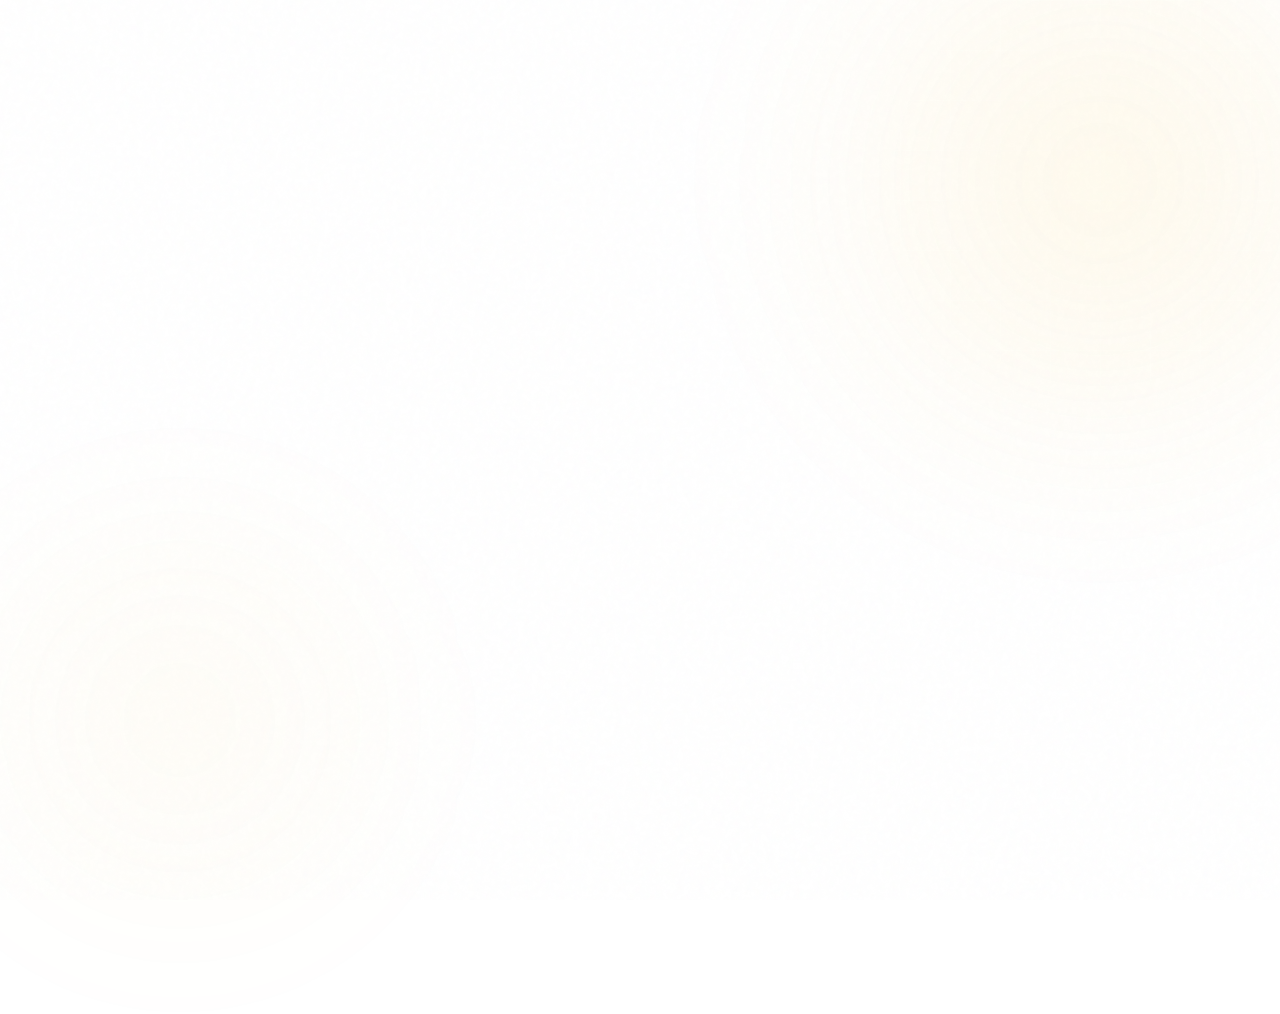
==== index.html @ aae42dc8 "Add files via upload" ====
<!-- index.html -->
<!DOCTYPE html>
<html lang="th">
<head>
    <meta charset="UTF-8">
    <meta name="viewport" content="width=device-width, initial-scale=1.0">
    <title>MSU-Intelligence</title>
    <script src="https://cdn.tailwindcss.com"></script>
    <link href="https://cdnjs.cloudflare.com/ajax/libs/font-awesome/6.0.0/css/all.min.css" rel="stylesheet">
    <link href="styles.css" rel="stylesheet">
</head>
<body class="bg-black min-h-screen font-prompt text-white overflow-x-hidden">
    <!-- Animated Background -->
    <div class="fixed inset-0 -z-10 overflow-hidden">
        <!-- Gradient Orbs -->
        <div class="orb orb-1"></div>
        <div class="orb orb-2"></div>
        <!-- Animated Grid -->
        <div class="grid-bg"></div>
        <!-- Noise Overlay -->
        <div class="noise-overlay"></div>
    </div>

    <!-- Navigation -->
    <nav class="fixed top-0 left-0 right-0 backdrop-blur-xl bg-black/30 border-b border-white/5 z-50">
        <div class="container mx-auto px-4 sm:px-6 py-4 flex justify-between items-center">
            <div class="flex items-center gap-2 animate-fade-in">
                <img src="https://identity.msu.ac.th/wp-content/uploads/2024/04/MSU-Logo-%E0%B8%A0%E0%B8%B2%E0%B8%9E%E0%B8%95%E0%B8%B1%E0%B8%A7%E0%B8%AD%E0%B8%A2%E0%B9%88%E0%B8%B2%E0%B8%87-212x300.png" alt="Logo" class="h-8 w-8">
                <span class="text-lg font-medium hidden sm:inline">MSU Intelligence</span>
            </div>
           
        </div>
    </nav>

    <!-- Hero Section -->
    <section class="min-h-screen pt-24 pb-20 flex items-center relative">
        <div class="container mx-auto px-4 sm:px-6">
            <div class="text-center max-w-3xl mx-auto mb-16 relative">
                <h1 class="text-4xl sm:text-5xl lg:text-6xl font-bold mb-6 tracking-tight ios-text-gradient animate-slide-up">
                    MSU Intelligence
                </h1>
                <p class="text-lg sm:text-xl text-gray-300 animate-slide-up" style="--delay: 0.2s">
                    ระบบอัจฉริยะเพื่อการศึกษา มหาวิทยาลัยมหาสารคาม
                </p>
            </div>

            <!-- Feature Cards -->
            <div class="grid grid-cols-1 sm:grid-cols-2 lg:grid-cols-4 gap-4 sm:gap-6">
                <!-- AI Assistant -->
                <div class="ios-card group animate-slide-up" style="--delay: 0.3s">
                    <div class="ios-icon-container">
                        <i class="fas fa-robot text-xl"></i>
                    </div>
                    <h3 class="text-lg font-medium mb-2">AI Assistant</h3>
                    <p class="text-gray-400 text-sm">ผู้ช่วยอัจฉริยะพร้อมตอบทุกคำถาม</p>
                </div>

                <!-- Study Consultation -->
                <div class="ios-card group animate-slide-up" style="--delay: 0.4s">
                    <div class="ios-icon-container">
                        <i class="fas fa-graduation-cap text-xl"></i>
                    </div>
                    <h3 class="text-lg font-medium mb-2">ปรึกษาการเรียน</h3>
                    <p class="text-gray-400 text-sm">คำแนะนำจากผู้เชี่ยวชาญ</p>
                </div>

                <!-- Meet Friends -->
                <div class="ios-card group animate-slide-up" style="--delay: 0.5s">
                    <div class="ios-icon-container">
                        <i class="fas fa-users text-xl"></i>
                    </div>
                    <h3 class="text-lg font-medium mb-2">นัดเพื่อน</h3>
                    <p class="text-gray-400 text-sm">ค้นหาเพื่อนเรียนและทำกิจกรรม</p>
                </div>

                <!-- Smart Parking -->
                <div class="ios-card group animate-slide-up" style="--delay: 0.6s">
                    <div class="ios-icon-container">
                        <i class="fas fa-car text-xl"></i>
                    </div>
                    <h3 class="text-lg font-medium mb-2">Smart Parking</h3>
                    <p class="text-gray-400 text-sm">จองที่จอดรถล่วงหน้า</p>
                </div>
            </div>

            <!-- CTA Section -->
            <div class="text-center mt-16 animate-fade-in" style="--delay: 0.8s">
                <a href="login.html" class="ios-button-secondary mx- hover-float">
                    เริ่มต้นใช้งาน
                </a>
            </div>
        </div>
    </section>


</body>
</html>
---- styles.css ----
/* styles.css */
@import url('https://fonts.googleapis.com/css2?family=Prompt:wght@300;400;500;600&display=swap');

/* Base Styles */
:root {
    --accent-color: #fbbf24;
    --card-bg: rgba(255, 255, 255, 0.03);
    --card-border: rgba(255, 255, 255, 0.1);
}

body {
    font-family: 'Prompt', sans-serif;
}

/* Animated Background */
.orb {
    position: absolute;
    border-radius: 50%;
    filter: blur(80px);
    opacity: 0.5;
    animation: orbFloat 20s ease-in-out infinite;
}

.orb-1 {
    background: radial-gradient(circle at center, rgba(251, 191, 36, 0.2), transparent 70%);
    width: 80vh;
    height: 80vh;
    top: -20vh;
    right: -20vh;
    animation-delay: -3s;
}

.orb-2 {
    background: radial-gradient(circle at center, rgba(251, 191, 36, 0.1), transparent 70%);
    width: 60vh;
    height: 60vh;
    bottom: -10vh;
    left: -10vh;
    animation-delay: -6s;
}

.grid-bg {
    position: absolute;
    inset: 0;
    background-size: 50px 50px;
    background-image: 
        linear-gradient(to right, rgba(255, 255, 255, 0.05) 1px, transparent 1px),
        linear-gradient(to bottom, rgba(255, 255, 255, 0.05) 1px, transparent 1px);
    animation: gridMove 20s linear infinite;
}

.noise-overlay {
    position: absolute;
    inset: 0;
    background-image: url('data:image/svg+xml,%3Csvg viewBox="0 0 200 200" xmlns="http://www.w3.org/2000/svg"%3E%3Cfilter id="noiseFilter"%3E%3CfeTurbulence type="fractalNoise" baseFrequency="0.65" numOctaves="3" stitchTiles="stitch"/%3E%3C/filter%3E%3Crect width="100%" height="100%" filter="url(%23noiseFilter)" opacity="0.05"/%3E%3C/svg%3E');
    opacity: 0.4;
    mix-blend-mode: overlay;
}

/* iOS Card Styles */
.ios-card {
    background: var(--card-bg);
    backdrop-filter: blur(12px);
    border: 1px solid var(--card-border);
    border-radius: 20px;
    padding: 1.5rem;
    transition: all 0.5s cubic-bezier(0.4, 0, 0.2, 1);
}

.ios-card:hover {
    transform: translateY(-5px);
    border-color: rgba(251, 191, 36, 0.2);
    box-shadow: 
        0 8px 20px rgba(251, 191, 36, 0.1),
        0 0 0 1px rgba(251, 191, 36, 0.1);
}

.ios-card-large {
    background: var(--card-bg);
    backdrop-filter: blur(12px);
    border: 1px solid var(--card-border);
    border-radius: 24px;
    padding: 2rem;
}

/* Icon Container */
.ios-icon-container {
    width: 48px;
    height: 48px;
    background: rgba(251, 191, 36, 0.1);
    border-radius: 12px;
    display: flex;
    align-items: center;
    justify-content: center;
    color: var(--accent-color);
    margin-bottom: 1rem;
    transition: all 0.3s ease;
}

.group:hover .ios-icon-container {
    background: rgba(251, 191, 36, 0.2);
    transform: scale(1.1) rotate(5deg);
}

/* Animations */
@keyframes orbFloat {
    0%, 100% { transform: translate(0, 0); }
    25% { transform: translate(5%, 5%); }
    50% { transform: translate(0, 10%); }
    75% { transform: translate(-5%, 5%); }
}

@keyframes gridMove {
    from { transform: translateY(0); }
    to { transform: translateY(50px); }
}

.animate-fade-in {
    opacity: 0;
    animation: fadeIn 1s cubic-bezier(0.4, 0, 0.2, 1) forwards;
    animation-delay: var(--delay, 0s);
}

.animate-slide-up {
    opacity: 0;
    transform: translateY(20px);
    animation: slideUp 1s cubic-bezier(0.4, 0, 0.2, 1) forwards;
    animation-delay: var(--delay, 0s);
}

.hover-float {
    transition: transform 0.3s ease;
}

.hover-float:hover {
    transform: translateY(-4px);
}

@keyframes fadeIn {
    to { opacity: 1; }
}

@keyframes slideUp {
    to {
        opacity: 1;
        transform: translateY(0);
    }
}

/* Buttons */
.ios-button-primary {
    background: var(--accent-color);
    color: black;
    padding: 0.75rem 2rem;
    border-radius: 9999px;
    font-weight: 500;
    transition: all 0.3s ease;
}

.ios-button-primary:hover {
    background: #f59e0b;
    transform: translateY(-2px);
    box-shadow: 0 4px 12px rgba(251, 191, 36, 0.3);
}

.ios-button-secondary {
    background: rgba(251, 191, 36, 0.1);
    color: var(--accent-color);
    padding: 0.75rem 2rem;
    border-radius: 9999px;
    font-weight: 500;
    transition: all 0.3s ease;
}

.ios-button-secondary:hover {
    background: rgba(251, 191, 36, 0.2);
    transform: translateY(-2px);
}

.ios-store-button {
    background: rgba(255, 255, 255, 0.05);
    color: white;
    padding: 0.75rem 1.5rem;
    border-radius: 12px;
    display: flex;
    align-items: center;
    transition: all 0.3s ease;
}

.ios-store-button:hover {
    background: rgba(255, 255, 255, 0.1);
    transform: translateY(-2px);
}

/* Text Gradient */
.ios-text-gradient {
    background: linear-gradient(to right, #ffffff, var(--accent-color));
    -webkit-background-clip: text;
    background-clip: text;
    color: transparent;
}

/* styles.css (ต่อ) */
/* Image Effects */
.ios-image-glow {
    filter: drop-shadow(0 0 20px rgba(251, 191, 36, 0.2));
    transition: filter 0.3s ease;
}

.ios-image-glow:hover {
    filter: drop-shadow(0 0 30px rgba(251, 191, 36, 0.3));
}

/* Floating Animation */
.animate-float {
    animation: float 6s ease-in-out infinite;
}

@keyframes float {
    0%, 100% { transform: translateY(0); }
    50% { transform: translateY(-10px); }
}

/* Responsive Adjustments */
@media screen and (max-width: 768px) {
    .ios-card, .ios-card-large {
        padding: 1.25rem;
    }
    
    .ios-button-primary,
    .ios-button-secondary,
    .ios-store-button {
        width: 100%;
        max-width: 50px;
        margin: 0.5rem auto;
        text-align: center;
        justify-content: center;
    }

    .orb {
        opacity: 0.3;
    }

    .orb-1, .orb-2 {
        width: 50vh;
        height: 50vh;
    }
}

/* Loading State */
.loading {
    position: relative;
    overflow: hidden;
}

.loading::after {
    content: '';
    position: absolute;
    top: 0;
    left: 0;
    width: 100%;
    height: 100%;
    background: linear-gradient(
        90deg,
        transparent,
        rgba(255, 255, 255, 0.1),
        transparent
    );
    animation: shimmer 1.5s infinite;
}

@keyframes shimmer {
    0% { transform: translateX(-100%); }
    100% { transform: translateX(100%); }
}

/* Hover Effects */
.hover-glow {
    transition: all 0.3s ease;
}

.hover-glow:hover {
    box-shadow: 0 0 20px rgba(251, 191, 36, 0.2);
}

/* Card Content Animations */
.ios-card:hover .ios-icon-container i {
    animation: iconPulse 0.5s ease;
}

@keyframes iconPulse {
    0% { transform: scale(1); }
    50% { transform: scale(1.2); }
    100% { transform: scale(1); }
}

/* Smooth Scroll Behavior */
html {
    scroll-behavior: smooth;
}

/* Focus States */
button:focus,
a:focus {
    outline: none;
    box-shadow: 0 0 0 2px rgba(251, 191, 36, 0.5);
}

/* Active States */
.ios-button-primary:active,
.ios-button-secondary:active,
.ios-store-button:active {
    transform: scale(0.98);
}

/* Input Fields (if needed) */
.ios-input {
    background: rgba(255, 255, 255, 0.05);
    border: 1px solid rgba(255, 255, 255, 0.1);
    border-radius: 12px;
    padding: 0.75rem 1rem;
    color: white;
    transition: all 0.3s ease;
}

.ios-input:focus {
    border-color: var(--accent-color);
    background: rgba(255, 255, 255, 0.1);
}

/* Dark Mode Optimization */
@media (prefers-color-scheme: dark) {
    :root {
        --card-bg: rgba(255, 255, 255, 0.03);
        --card-border: rgba(255, 255, 255, 0.1);
    }
}

/* Print Styles */
@media print {
    .ios-card,
    .ios-card-large {
        box-shadow: none !important;
        border: 1px solid #ddd;
    }

    .animated-bg,
    .orb,
    .grid-bg,
    .noise-overlay {
        display: none !important;
    }
}

  /* Hide scrollbars completely */
  * {
    scrollbar-width: none; /* Firefox */
    -ms-overflow-style: none; /* Internet Explorer 10+ */
}

*::-webkit-scrollbar {
    display: none; /* WebKit browsers */
}
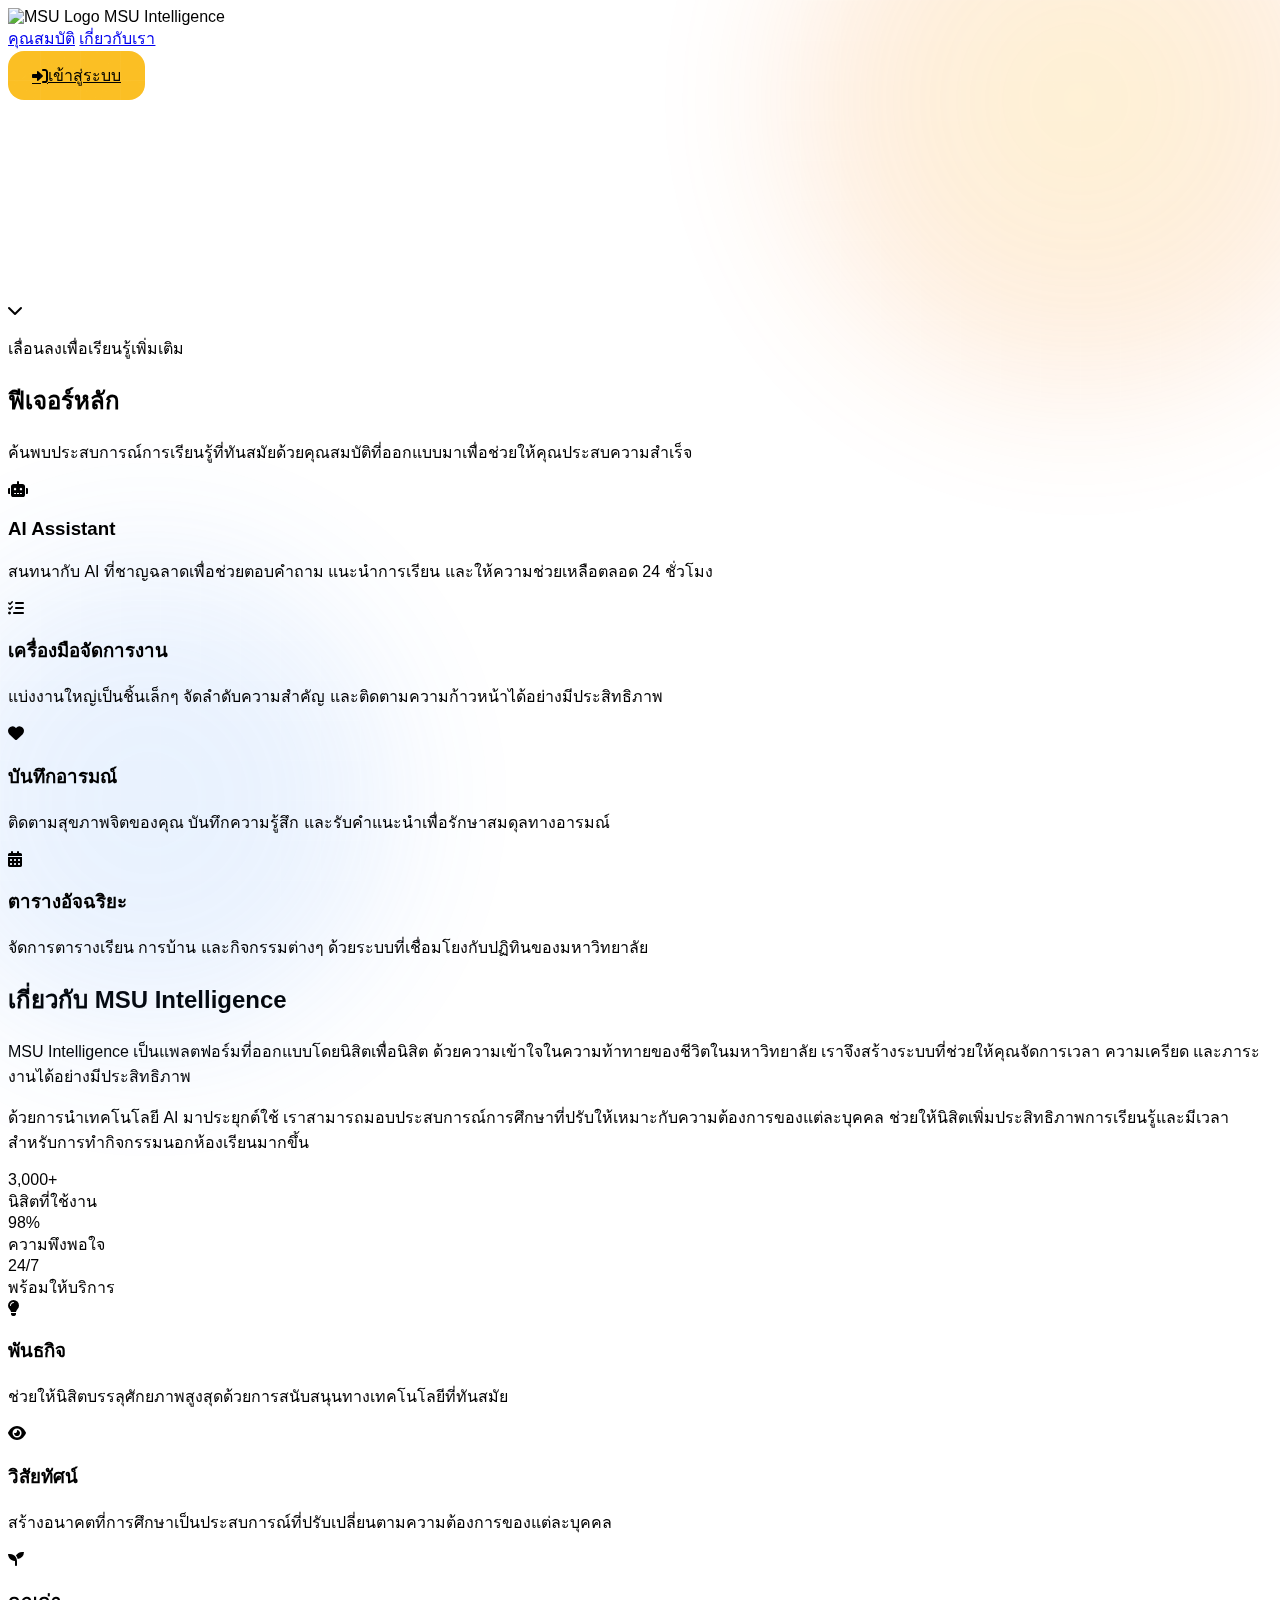
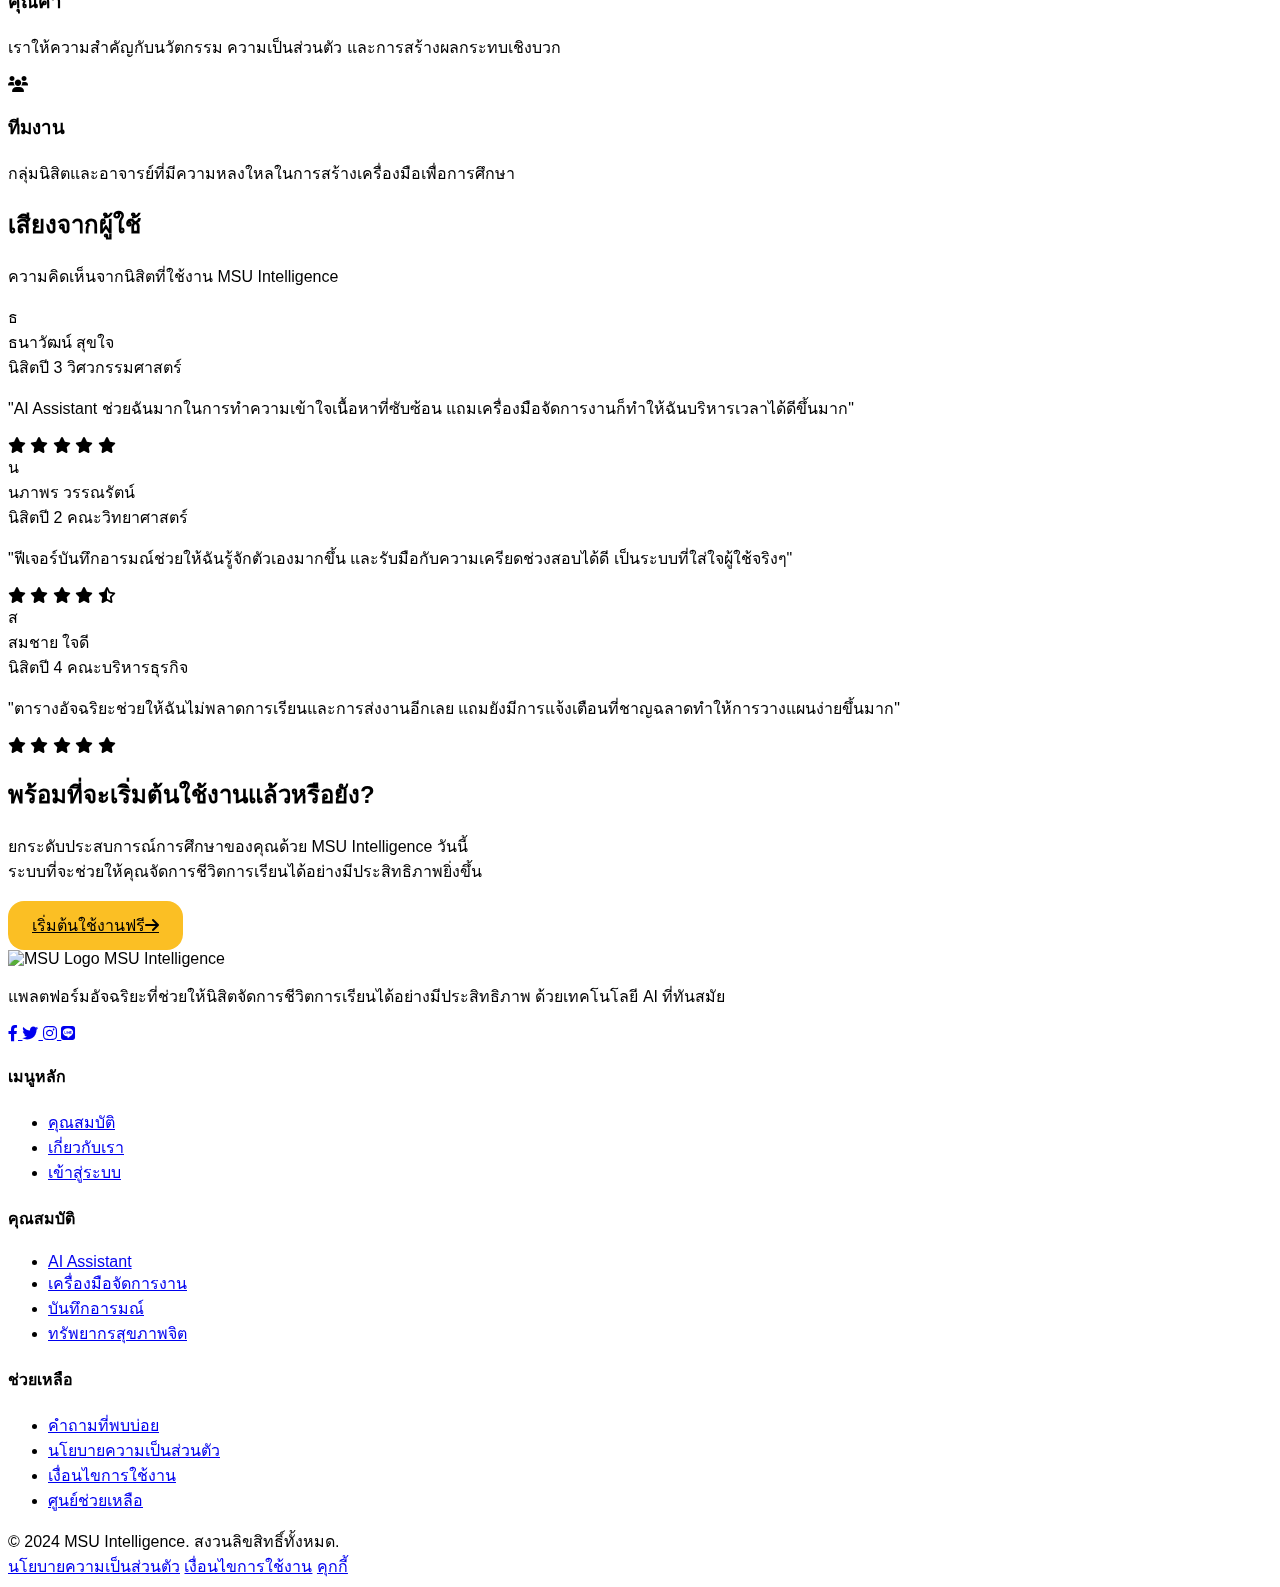
==== commit af2fac36: "Add files via upload" ====
--- a/index.html
+++ b/index.html
@@ -1,97 +1,672 @@
-<!-- index.html -->
 <!DOCTYPE html>
 <html lang="th">
+
 <head>
     <meta charset="UTF-8">
     <meta name="viewport" content="width=device-width, initial-scale=1.0">
-    <title>MSU-Intelligence</title>
+    <title>ยินดีต้อนรับสู่ MSU-Intelligence</title>
     <script src="https://cdn.tailwindcss.com"></script>
     <link href="https://cdnjs.cloudflare.com/ajax/libs/font-awesome/6.0.0/css/all.min.css" rel="stylesheet">
-    <link href="styles.css" rel="stylesheet">
+    <style>
+        /* Background effects */
+        .orb {
+            position: absolute;
+            border-radius: 50%;
+            filter: blur(70px);
+            opacity: 0.3;
+            animation: orbFloat 15s ease-in-out infinite;
+        }
+
+        .orb-1 {
+            width: 600px;
+            height: 600px;
+            background: radial-gradient(circle, rgba(251, 191, 36, 0.7) 0%, rgba(251, 113, 36, 0.4) 70%);
+            top: -200px;
+            right: -100px;
+        }
+
+        .orb-2 {
+            width: 500px;
+            height: 500px;
+            background: radial-gradient(circle, rgba(96, 165, 250, 0.5) 0%, rgba(59, 130, 246, 0.3) 70%);
+            bottom: -150px;
+            left: -100px;
+        }
+
+        .grid-bg {
+            position: absolute;
+            top: 0;
+            left: 0;
+            width: 100%;
+            height: 100%;
+            background-size: 40px 40px;
+            background-image:
+                linear-gradient(to right, rgba(255, 255, 255, 0.03) 1px, transparent 1px),
+                linear-gradient(to bottom, rgba(255, 255, 255, 0.03) 1px, transparent 1px);
+        }
+
+        .noise-overlay {
+            position: absolute;
+            top: 0;
+            left: 0;
+            width: 100%;
+            height: 100%;
+            background-image: url('[data-uri]');
+            background-size: cover;
+            opacity: 0.05;
+            mix-blend-mode: overlay;
+        }
+
+        @keyframes orbFloat {
+
+            0%,
+            100% {
+                transform: translateY(0) rotate(0deg);
+            }
+
+            50% {
+                transform: translateY(-20px) rotate(5deg);
+            }
+        }
+
+        /* Font for Thai language */
+        @import url('https://fonts.googleapis.com/css2?family=Sarabun:wght@300;400;500;600;700&display=swap');
+
+        body {
+            font-family: 'Sarabun', sans-serif;
+        }
+
+        /* Hero text animation */
+        .hero-text span {
+            opacity: 0;
+            transform: translateY(20px);
+            display: inline-block;
+            animation: fadeUp 0.8s forwards;
+        }
+
+        @keyframes fadeUp {
+            to {
+                opacity: 1;
+                transform: translateY(0);
+            }
+        }
+
+        .feature-card {
+            transform: translateY(20px);
+            opacity: 0;
+            animation: cardFadeIn 0.5s forwards;
+        }
+
+        @keyframes cardFadeIn {
+            to {
+                opacity: 1;
+                transform: translateY(0);
+            }
+        }
+
+        /* Feature cards */
+        .feature-card:nth-child(1) {
+            animation-delay: 0.2s;
+        }
+
+        .feature-card:nth-child(2) {
+            animation-delay: 0.4s;
+        }
+
+        .feature-card:nth-child(3) {
+            animation-delay: 0.6s;
+        }
+
+        .feature-card:nth-child(4) {
+            animation-delay: 0.8s;
+        }
+
+        /* Button styles */
+        .btn-primary {
+            display: inline-flex;
+            align-items: center;
+            justify-content: center;
+            background-color: #fbbf24;
+            color: #000000;
+            border-radius: 1rem;
+            padding: 0.75rem 1.5rem;
+            font-weight: 500;
+            transition: all 0.2s ease;
+            width: auto;
+            min-width: max-content;
+            box-sizing: border-box;
+        }
+
+        .btn-primary:hover {
+            background-color: #f59e0b;
+        }
+
+        .btn-secondary {
+            display: inline-flex;
+            align-items: center;
+            justify-content: center;
+            background-color: rgba(255, 255, 255, 0.1);
+            color: #ffffff;
+            border-radius: 1rem;
+            padding: 0.75rem 1.5rem;
+            font-weight: 500;
+            transition: all 0.2s ease;
+            width: auto;
+            min-width: max-content;
+            box-sizing: border-box;
+        }
+
+        .btn-secondary:hover {
+            background-color: rgba(255, 255, 255, 0.15);
+        }
+
+        /* On smaller screens, adjust padding */
+        @media (max-width: 640px) {
+
+            .btn-primary,
+            .btn-secondary {
+                padding: 0.625rem 1.25rem;
+                font-size: 0.875rem;
+            }
+        }
+
+        /* Scroll animation */
+        .scroll-down {
+            animation: bounce 2s infinite;
+        }
+
+        @keyframes bounce {
+
+            0%,
+            20%,
+            50%,
+            80%,
+            100% {
+                transform: translateY(0);
+            }
+
+            40% {
+                transform: translateY(-20px);
+            }
+
+            60% {
+                transform: translateY(-10px);
+            }
+        }
+
+        /* Feature card */
+        .feature-icon {
+            transition: transform 0.3s ease;
+        }
+
+        .feature-box:hover .feature-icon {
+            transform: scale(1.1);
+        }
+
+        * {
+            scrollbar-width: none;
+            /* Firefox */
+            -ms-overflow-style: none;
+            /* Internet Explorer 10+ */
+        }
+
+        *::-webkit-scrollbar {
+            display: none;
+            /* WebKit browsers */
+        }
+    </style>
 </head>
-<body class="bg-black min-h-screen font-prompt text-white overflow-x-hidden">
-    <!-- Animated Background -->
+
+<body class="bg-stone-900 min-h-screen text-white">
+    <!-- Background Effects -->
     <div class="fixed inset-0 -z-10 overflow-hidden">
-        <!-- Gradient Orbs -->
         <div class="orb orb-1"></div>
         <div class="orb orb-2"></div>
-        <!-- Animated Grid -->
         <div class="grid-bg"></div>
-        <!-- Noise Overlay -->
         <div class="noise-overlay"></div>
     </div>
 
-    <!-- Navigation -->
-    <nav class="fixed top-0 left-0 right-0 backdrop-blur-xl bg-black/30 border-b border-white/5 z-50">
-        <div class="container mx-auto px-4 sm:px-6 py-4 flex justify-between items-center">
-            <div class="flex items-center gap-2 animate-fade-in">
-                <img src="https://identity.msu.ac.th/wp-content/uploads/2024/04/MSU-Logo-%E0%B8%A0%E0%B8%B2%E0%B8%9E%E0%B8%95%E0%B8%B1%E0%B8%A7%E0%B8%AD%E0%B8%A2%E0%B9%88%E0%B8%B2%E0%B8%87-212x300.png" alt="Logo" class="h-8 w-8">
-                <span class="text-lg font-medium hidden sm:inline">MSU Intelligence</span>
-            </div>
-           
+    <!-- Header/Navbar -->
+    <header class="sticky top-0 backdrop-blur-xl bg-stone-900/30 border-b border-white/5 z-40">
+        <div class="container mx-auto px-4 py-4 flex justify-between items-center">
+            <div class="flex items-center gap-3">
+                <img src="https://identity.msu.ac.th/wp-content/uploads/2024/04/MSU-Logo-%E0%B8%A0%E0%B8%B2%E0%B8%9E%E0%B8%95%E0%B8%B1%E0%B8%A7%E0%B8%AD%E0%B8%A2%E0%B9%88%E0%B8%B2%E0%B8%87-212x300.png"
+                    alt="MSU Logo" class="h-8 w-auto">
+                <span class="text-lg font-medium">MSU Intelligence</span>
+            </div>
+            <div class="hidden md:flex items-center gap-6">
+                <a href="#features" class="text-gray-300 hover:text-white transition-colors">คุณสมบัติ</a>
+                <a href="#about" class="text-gray-300 hover:text-white transition-colors">เกี่ยวกับเรา</a>
+
+            </div>
+            <div>
+                <a href="login.html" class="btn-primary">
+                    <i class="fas fa-sign-in-alt mr-2"></i>
+                    <span>เข้าสู่ระบบ</span>
+                </a>
+            </div>
         </div>
-    </nav>
+    </header>
 
     <!-- Hero Section -->
-    <section class="min-h-screen pt-24 pb-20 flex items-center relative">
-        <div class="container mx-auto px-4 sm:px-6">
-            <div class="text-center max-w-3xl mx-auto mb-16 relative">
-                <h1 class="text-4xl sm:text-5xl lg:text-6xl font-bold mb-6 tracking-tight ios-text-gradient animate-slide-up">
-                    MSU Intelligence
-                </h1>
-                <p class="text-lg sm:text-xl text-gray-300 animate-slide-up" style="--delay: 0.2s">
-                    ระบบอัจฉริยะเพื่อการศึกษา มหาวิทยาลัยมหาสารคาม
-                </p>
-            </div>
-
-            <!-- Feature Cards -->
-            <div class="grid grid-cols-1 sm:grid-cols-2 lg:grid-cols-4 gap-4 sm:gap-6">
-                <!-- AI Assistant -->
-                <div class="ios-card group animate-slide-up" style="--delay: 0.3s">
-                    <div class="ios-icon-container">
-                        <i class="fas fa-robot text-xl"></i>
-                    </div>
-                    <h3 class="text-lg font-medium mb-2">AI Assistant</h3>
-                    <p class="text-gray-400 text-sm">ผู้ช่วยอัจฉริยะพร้อมตอบทุกคำถาม</p>
-                </div>
-
-                <!-- Study Consultation -->
-                <div class="ios-card group animate-slide-up" style="--delay: 0.4s">
-                    <div class="ios-icon-container">
-                        <i class="fas fa-graduation-cap text-xl"></i>
-                    </div>
-                    <h3 class="text-lg font-medium mb-2">ปรึกษาการเรียน</h3>
-                    <p class="text-gray-400 text-sm">คำแนะนำจากผู้เชี่ยวชาญ</p>
-                </div>
-
-                <!-- Meet Friends -->
-                <div class="ios-card group animate-slide-up" style="--delay: 0.5s">
-                    <div class="ios-icon-container">
-                        <i class="fas fa-users text-xl"></i>
-                    </div>
-                    <h3 class="text-lg font-medium mb-2">นัดเพื่อน</h3>
-                    <p class="text-gray-400 text-sm">ค้นหาเพื่อนเรียนและทำกิจกรรม</p>
-                </div>
-
-                <!-- Smart Parking -->
-                <div class="ios-card group animate-slide-up" style="--delay: 0.6s">
-                    <div class="ios-icon-container">
-                        <i class="fas fa-car text-xl"></i>
-                    </div>
-                    <h3 class="text-lg font-medium mb-2">Smart Parking</h3>
-                    <p class="text-gray-400 text-sm">จองที่จอดรถล่วงหน้า</p>
-                </div>
-            </div>
-
-            <!-- CTA Section -->
-            <div class="text-center mt-16 animate-fade-in" style="--delay: 0.8s">
-                <a href="login.html" class="ios-button-secondary mx- hover-float">
-                    เริ่มต้นใช้งาน
-                </a>
+    <section class="min-h-screen flex items-center py-20">
+        <div class="container mx-auto px-4">
+            <div class="flex flex-col md:flex-row items-center justify-between gap-10">
+                <div class="md:w-1/2 space-y-6">
+                    <div class="hero-text">
+                        <h1 class="text-4xl md:text-5xl lg:text-6xl font-bold mb-4">
+                            <span style="animation-delay: 0.1s;">ยกระดับ</span>
+                            <span style="animation-delay: 0.2s;">การศึกษา</span>
+                            <span style="animation-delay: 0.3s;">ของคุณ</span>
+                            <span style="animation-delay: 0.4s;">ด้วย</span>
+                            <span style="animation-delay: 0.5s;" class="text-yellow-400">AI</span>
+                        </h1>
+                        <p class="text-xl text-gray-300 mb-8"
+                            style="animation-delay: 0.6s; opacity: 0; transform: translateY(20px); animation: fadeUp 0.8s 0.6s forwards;">
+                            MSU Intelligence ช่วยให้นิสิตจัดการชีวิตการเรียนได้อย่างมีประสิทธิภาพด้วยเทคโนโลยี AI
+                            ที่ทันสมัย
+                        </p>
+                    </div>
+                    <div class="flex flex-wrap gap-4"
+                        style="opacity: 0; transform: translateY(20px); animation: fadeUp 0.8s 0.8s forwards;">
+                        <a href="login.html" class="btn-primary">
+                            <span>เริ่มต้นใช้งาน</span>
+                            <i class="fas fa-arrow-right ml-2"></i>
+                        </a>
+                        <a href="#features" class="btn-secondary">
+                            <i class="fas fa-info-circle mr-2"></i>
+                            <span>เรียนรู้เพิ่มเติม</span>
+                        </a>
+                    </div>
+                </div>
+                <div class="md:w-1/2 flex justify-center"
+                    style="opacity: 0; transform: translateY(20px); animation: fadeUp 0.8s 0.7s forwards;">
+                    <div class="relative">
+                        <div
+                            class="w-72 h-72 md:w-96 md:h-96 bg-gradient-to-br from-yellow-400/30 to-blue-500/30 rounded-full flex items-center justify-center">
+                            <div
+                                class="w-56 h-56 md:w-80 md:h-80 bg-stone-900/50 backdrop-blur-lg rounded-full flex items-center justify-center relative overflow-hidden border border-white/10">
+                                <div class="text-7xl md:text-8xl text-yellow-400">
+                                    <i class="fas fa-robot"></i>
+                                </div>
+                                <div class="absolute inset-0 bg-gradient-to-b from-transparent to-stone-900 opacity-50">
+                                </div>
+                            </div>
+                        </div>
+                        <div
+                            class="absolute top-0 right-0 w-20 h-20 bg-blue-500/30 rounded-full backdrop-blur-sm animate-pulse">
+                        </div>
+                        <div class="absolute bottom-10 left-0 w-12 h-12 bg-yellow-400/30 rounded-full backdrop-blur-sm animate-pulse"
+                            style="animation-delay: 1s;"></div>
+                    </div>
+                </div>
+            </div>
+            <div class="absolute bottom-10 left-1/2 transform -translate-x-1/2 text-center hidden md:block">
+                <div class="scroll-down text-yellow-400">
+                    <i class="fas fa-chevron-down text-2xl"></i>
+                </div>
+                <p class="text-sm text-gray-400 mt-2">เลื่อนลงเพื่อเรียนรู้เพิ่มเติม</p>
             </div>
         </div>
     </section>
 
-
+    <!-- Features Section -->
+    <section id="features" class="py-20">
+        <div class="container mx-auto px-4">
+            <div class="text-center mb-16">
+                <h2 class="text-3xl md:text-4xl font-bold mb-6">ฟีเจอร์หลัก</h2>
+                <p class="text-gray-300 max-w-2xl mx-auto">
+                    ค้นพบประสบการณ์การเรียนรู้ที่ทันสมัยด้วยคุณสมบัติที่ออกแบบมาเพื่อช่วยให้คุณประสบความสำเร็จ</p>
+            </div>
+
+            <div class="grid grid-cols-1 md:grid-cols-2 lg:grid-cols-4 gap-8">
+                <!-- Feature 1 -->
+                <div
+                    class="feature-card bg-white/5 border border-white/10 rounded-xl p-6 hover:bg-white/10 transition-all feature-box">
+                    <div
+                        class="w-16 h-16 bg-yellow-400/20 rounded-full flex items-center justify-center mb-6 feature-icon">
+                        <i class="fas fa-robot text-3xl text-yellow-400"></i>
+                    </div>
+                    <h3 class="text-xl font-semibold mb-3">AI Assistant</h3>
+                    <p class="text-gray-300">สนทนากับ AI ที่ชาญฉลาดเพื่อช่วยตอบคำถาม แนะนำการเรียน
+                        และให้ความช่วยเหลือตลอด 24 ชั่วโมง</p>
+                </div>
+
+                <!-- Feature 2 -->
+                <div
+                    class="feature-card bg-white/5 border border-white/10 rounded-xl p-6 hover:bg-white/10 transition-all feature-box">
+                    <div
+                        class="w-16 h-16 bg-blue-500/20 rounded-full flex items-center justify-center mb-6 feature-icon">
+                        <i class="fas fa-tasks text-3xl text-blue-400"></i>
+                    </div>
+                    <h3 class="text-xl font-semibold mb-3">เครื่องมือจัดการงาน</h3>
+                    <p class="text-gray-300">แบ่งงานใหญ่เป็นชิ้นเล็กๆ จัดลำดับความสำคัญ
+                        และติดตามความก้าวหน้าได้อย่างมีประสิทธิภาพ</p>
+                </div>
+
+                <!-- Feature 3 -->
+                <div
+                    class="feature-card bg-white/5 border border-white/10 rounded-xl p-6 hover:bg-white/10 transition-all feature-box">
+                    <div
+                        class="w-16 h-16 bg-red-500/20 rounded-full flex items-center justify-center mb-6 feature-icon">
+                        <i class="fas fa-heart text-3xl text-red-400"></i>
+                    </div>
+                    <h3 class="text-xl font-semibold mb-3">บันทึกอารมณ์</h3>
+                    <p class="text-gray-300">ติดตามสุขภาพจิตของคุณ บันทึกความรู้สึก
+                        และรับคำแนะนำเพื่อรักษาสมดุลทางอารมณ์</p>
+                </div>
+
+                <!-- Feature 4 -->
+                <div
+                    class="feature-card bg-white/5 border border-white/10 rounded-xl p-6 hover:bg-white/10 transition-all feature-box">
+                    <div
+                        class="w-16 h-16 bg-green-500/20 rounded-full flex items-center justify-center mb-6 feature-icon">
+                        <i class="fas fa-calendar-alt text-3xl text-green-400"></i>
+                    </div>
+                    <h3 class="text-xl font-semibold mb-3">ตารางอัจฉริยะ</h3>
+                    <p class="text-gray-300">จัดการตารางเรียน การบ้าน และกิจกรรมต่างๆ
+                        ด้วยระบบที่เชื่อมโยงกับปฏิทินของมหาวิทยาลัย</p>
+                </div>
+            </div>
+        </div>
+    </section>
+
+    <!-- About Section -->
+    <section id="about" class="py-20 bg-stone-800/30">
+        <div class="container mx-auto px-4">
+            <div class="flex flex-col lg:flex-row items-center gap-12">
+                <div class="lg:w-1/2">
+                    <h2 class="text-3xl md:text-4xl font-bold mb-6">เกี่ยวกับ MSU Intelligence</h2>
+                    <p class="text-gray-300 mb-6">
+                        MSU Intelligence เป็นแพลตฟอร์มที่ออกแบบโดยนิสิตเพื่อนิสิต
+                        ด้วยความเข้าใจในความท้าทายของชีวิตในมหาวิทยาลัย
+                        เราจึงสร้างระบบที่ช่วยให้คุณจัดการเวลา ความเครียด และภาระงานได้อย่างมีประสิทธิภาพ
+                    </p>
+                    <p class="text-gray-300 mb-6">
+                        ด้วยการนำเทคโนโลยี AI มาประยุกต์ใช้
+                        เราสามารถมอบประสบการณ์การศึกษาที่ปรับให้เหมาะกับความต้องการของแต่ละบุคคล
+                        ช่วยให้นิสิตเพิ่มประสิทธิภาพการเรียนรู้และมีเวลาสำหรับการทำกิจกรรมนอกห้องเรียนมากขึ้น
+                    </p>
+                    <div class="flex gap-6 mt-8">
+                        <div>
+                            <div class="text-3xl font-bold text-yellow-400">3,000+</div>
+                            <div class="text-gray-400">นิสิตที่ใช้งาน</div>
+                        </div>
+                        <div>
+                            <div class="text-3xl font-bold text-yellow-400">98%</div>
+                            <div class="text-gray-400">ความพึงพอใจ</div>
+                        </div>
+                        <div>
+                            <div class="text-3xl font-bold text-yellow-400">24/7</div>
+                            <div class="text-gray-400">พร้อมให้บริการ</div>
+                        </div>
+                    </div>
+                </div>
+                <div class="lg:w-1/2">
+                    <div class="grid grid-cols-2 gap-4">
+                        <div
+                            class="bg-gradient-to-br from-yellow-400/30 to-yellow-500/10 rounded-xl p-6 border border-yellow-400/20 h-64">
+                            <div class="w-12 h-12 bg-yellow-400/20 rounded-full flex items-center justify-center mb-4">
+                                <i class="fas fa-lightbulb text-xl text-yellow-400"></i>
+                            </div>
+                            <h3 class="text-lg font-semibold mb-2">พันธกิจ</h3>
+                            <p class="text-gray-300">ช่วยให้นิสิตบรรลุศักยภาพสูงสุดด้วยการสนับสนุนทางเทคโนโลยีที่ทันสมัย
+                            </p>
+                        </div>
+                        <div
+                            class="bg-white/5 border border-white/10 rounded-xl p-6 hover:bg-white/10 transition-all h-64 transform translate-y-8">
+                            <div class="w-12 h-12 bg-blue-500/20 rounded-full flex items-center justify-center mb-4">
+                                <i class="fas fa-eye text-xl text-blue-400"></i>
+                            </div>
+                            <h3 class="text-lg font-semibold mb-2">วิสัยทัศน์</h3>
+                            <p class="text-gray-300">
+                                สร้างอนาคตที่การศึกษาเป็นประสบการณ์ที่ปรับเปลี่ยนตามความต้องการของแต่ละบุคคล</p>
+                        </div>
+                        <div
+                            class="bg-white/5 border border-white/10 rounded-xl p-6 hover:bg-white/10 transition-all h-64">
+                            <div class="w-12 h-12 bg-green-500/20 rounded-full flex items-center justify-center mb-4">
+                                <i class="fas fa-seedling text-xl text-green-400"></i>
+                            </div>
+                            <h3 class="text-lg font-semibold mb-2">คุณค่า</h3>
+                            <p class="text-gray-300">เราให้ความสำคัญกับนวัตกรรม ความเป็นส่วนตัว
+                                และการสร้างผลกระทบเชิงบวก</p>
+                        </div>
+                        <div
+                            class="bg-white/5 border border-white/10 rounded-xl p-6 hover:bg-white/10 transition-all h-64 transform translate-y-8">
+                            <div class="w-12 h-12 bg-purple-500/20 rounded-full flex items-center justify-center mb-4">
+                                <i class="fas fa-users text-xl text-purple-400"></i>
+                            </div>
+                            <h3 class="text-lg font-semibold mb-2">ทีมงาน</h3>
+                            <p class="text-gray-300">
+                                กลุ่มนิสิตและอาจารย์ที่มีความหลงใหลในการสร้างเครื่องมือเพื่อการศึกษา</p>
+                        </div>
+                    </div>
+                </div>
+            </div>
+        </div>
+    </section>
+
+    <!-- Testimonials -->
+    <section class="py-20">
+        <div class="container mx-auto px-4">
+            <div class="text-center mb-16">
+                <h2 class="text-3xl md:text-4xl font-bold mb-6">เสียงจากผู้ใช้</h2>
+                <p class="text-gray-300 max-w-2xl mx-auto">ความคิดเห็นจากนิสิตที่ใช้งาน MSU Intelligence</p>
+            </div>
+
+            <div class="grid grid-cols-1 md:grid-cols-2 lg:grid-cols-3 gap-8">
+                <!-- Testimonial 1 -->
+                <div class="bg-white/5 border border-white/10 rounded-xl p-6 hover:bg-white/10 transition-all">
+                    <div class="flex items-center gap-4 mb-4">
+                        <div
+                            class="w-12 h-12 bg-blue-500 rounded-full flex items-center justify-center text-lg font-bold">
+                            ธ
+                        </div>
+                        <div>
+                            <div class="font-medium">ธนาวัฒน์ สุขใจ</div>
+                            <div class="text-sm text-gray-400">นิสิตปี 3 วิศวกรรมศาสตร์</div>
+                        </div>
+                    </div>
+                    <p class="text-gray-300 mb-4">"AI Assistant ช่วยฉันมากในการทำความเข้าใจเนื้อหาที่ซับซ้อน
+                        แถมเครื่องมือจัดการงานก็ทำให้ฉันบริหารเวลาได้ดีขึ้นมาก"</p>
+                    <div class="flex text-yellow-400">
+                        <i class="fas fa-star"></i>
+                        <i class="fas fa-star"></i>
+                        <i class="fas fa-star"></i>
+                        <i class="fas fa-star"></i>
+                        <i class="fas fa-star"></i>
+                    </div>
+                </div>
+
+                <!-- Testimonial 2 -->
+                <div class="bg-white/5 border border-white/10 rounded-xl p-6 hover:bg-white/10 transition-all">
+                    <div class="flex items-center gap-4 mb-4">
+                        <div
+                            class="w-12 h-12 bg-green-500 rounded-full flex items-center justify-center text-lg font-bold">
+                            น
+                        </div>
+                        <div>
+                            <div class="font-medium">นภาพร วรรณรัตน์</div>
+                            <div class="text-sm text-gray-400">นิสิตปี 2 คณะวิทยาศาสตร์</div>
+                        </div>
+                    </div>
+                    <p class="text-gray-300 mb-4">"ฟีเจอร์บันทึกอารมณ์ช่วยให้ฉันรู้จักตัวเองมากขึ้น
+                        และรับมือกับความเครียดช่วงสอบได้ดี เป็นระบบที่ใส่ใจผู้ใช้จริงๆ"</p>
+                    <div class="flex text-yellow-400">
+                        <i class="fas fa-star"></i>
+                        <i class="fas fa-star"></i>
+                        <i class="fas fa-star"></i>
+                        <i class="fas fa-star"></i>
+                        <i class="fas fa-star-half-alt"></i>
+                    </div>
+                </div>
+
+                <!-- Testimonial 3 -->
+                <div class="bg-white/5 border border-white/10 rounded-xl p-6 hover:bg-white/10 transition-all">
+                    <div class="flex items-center gap-4 mb-4">
+                        <div
+                            class="w-12 h-12 bg-purple-500 rounded-full flex items-center justify-center text-lg font-bold">
+                            ส
+                        </div>
+                        <div>
+                            <div class="font-medium">สมชาย ใจดี</div>
+                            <div class="text-sm text-gray-400">นิสิตปี 4 คณะบริหารธุรกิจ</div>
+                        </div>
+                    </div>
+                    <p class="text-gray-300 mb-4">"ตารางอัจฉริยะช่วยให้ฉันไม่พลาดการเรียนและการส่งงานอีกเลย
+                        แถมยังมีการแจ้งเตือนที่ชาญฉลาดทำให้การวางแผนง่ายขึ้นมาก"</p>
+                    <div class="flex text-yellow-400">
+                        <i class="fas fa-star"></i>
+                        <i class="fas fa-star"></i>
+                        <i class="fas fa-star"></i>
+                        <i class="fas fa-star"></i>
+                        <i class="fas fa-star"></i>
+                    </div>
+                </div>
+            </div>
+        </div>
+    </section>
+
+    <!-- CTA Section -->
+    <section class="py-20 bg-gradient-to-r from-yellow-400/20 to-yellow-500/10 border-y border-yellow-400/20">
+        <div class="container mx-auto px-4 text-center">
+            <h2 class="text-3xl md:text-4xl font-bold mb-6">พร้อมที่จะเริ่มต้นใช้งานแล้วหรือยัง?</h2>
+            <p class="text-xl text-gray-300 mb-8 max-w-3xl mx-auto">
+                ยกระดับประสบการณ์การศึกษาของคุณด้วย MSU Intelligence วันนี้<br>
+                ระบบที่จะช่วยให้คุณจัดการชีวิตการเรียนได้อย่างมีประสิทธิภาพยิ่งขึ้น
+            </p>
+            <div class="flex flex-wrap justify-center gap-4">
+                <a href="login.html" class="btn-primary text-lg px-8 py-3">
+                    <span>เริ่มต้นใช้งานฟรี</span>
+                    <i class="fas fa-arrow-right ml-2"></i>
+                </a>
+                <a href="#contact" class="btn-secondary text-lg px-8 py-3">
+                    <i class="fas fa-question-circle mr-2"></i>
+                    <span>สอบถามข้อมูลเพิ่มเติม</span>
+                </a>
+            </div>
+        </div>
+    </section>
+
+
+
+    <!-- Footer -->
+    <footer class="bg-stone-900/50 backdrop-blur-xl border-t border-white/5 py-10">
+        <div class="container mx-auto px-4">
+            <div class="flex flex-col md:flex-row justify-between gap-8">
+                <div class="md:w-1/3">
+                    <div class="flex items-center gap-3 mb-4">
+                        <img src="https://identity.msu.ac.th/wp-content/uploads/2024/04/MSU-Logo-%E0%B8%A0%E0%B8%B2%E0%B8%9E%E0%B8%95%E0%B8%B1%E0%B8%A7%E0%B8%AD%E0%B8%A2%E0%B9%88%E0%B8%B2%E0%B8%87-212x300.png"
+                            alt="MSU Logo" class="h-8 w-auto">
+                        <span class="text-lg font-medium">MSU Intelligence</span>
+                    </div>
+                    <p class="text-gray-400 mb-4">
+                        แพลตฟอร์มอัจฉริยะที่ช่วยให้นิสิตจัดการชีวิตการเรียนได้อย่างมีประสิทธิภาพ ด้วยเทคโนโลยี AI
+                        ที่ทันสมัย
+                    </p>
+                    <div class="flex gap-4">
+                        <a href="#" class="text-gray-400 hover:text-white transition-colors">
+                            <i class="fab fa-facebook-f"></i>
+                        </a>
+                        <a href="#" class="text-gray-400 hover:text-white transition-colors">
+                            <i class="fab fa-twitter"></i>
+                        </a>
+                        <a href="#" class="text-gray-400 hover:text-white transition-colors">
+                            <i class="fab fa-instagram"></i>
+                        </a>
+                        <a href="#" class="text-gray-400 hover:text-white transition-colors">
+                            <i class="fab fa-line"></i>
+                        </a>
+                    </div>
+                </div>
+                <div>
+                    <h4 class="font-medium mb-4">เมนูหลัก</h4>
+                    <ul class="space-y-2">
+                        <li><a href="#features" class="text-gray-400 hover:text-white transition-colors">คุณสมบัติ</a>
+                        </li>
+                        <li><a href="#about" class="text-gray-400 hover:text-white transition-colors">เกี่ยวกับเรา</a>
+                        </li>
+
+                        <li><a href="login.html"
+                                class="text-gray-400 hover:text-white transition-colors">เข้าสู่ระบบ</a></li>
+                    </ul>
+                </div>
+                <div>
+                    <h4 class="font-medium mb-4">คุณสมบัติ</h4>
+                    <ul class="space-y-2">
+                        <li><a href="ai-chat.html" class="text-gray-400 hover:text-white transition-colors">AI
+                                Assistant</a></li>
+                        <li><a href="task-manager.html"
+                                class="text-gray-400 hover:text-white transition-colors">เครื่องมือจัดการงาน</a></li>
+                        <li><a href="mood-tracker.html"
+                                class="text-gray-400 hover:text-white transition-colors">บันทึกอารมณ์</a></li>
+                        <li><a href="mental-resources.html"
+                                class="text-gray-400 hover:text-white transition-colors">ทรัพยากรสุขภาพจิต</a></li>
+                    </ul>
+                </div>
+                <div>
+                    <h4 class="font-medium mb-4">ช่วยเหลือ</h4>
+                    <ul class="space-y-2">
+                        <li><a href="#" class="text-gray-400 hover:text-white transition-colors">คำถามที่พบบ่อย</a></li>
+                        <li><a href="#"
+                                class="text-gray-400 hover:text-white transition-colors">นโยบายความเป็นส่วนตัว</a></li>
+                        <li><a href="#" class="text-gray-400 hover:text-white transition-colors">เงื่อนไขการใช้งาน</a>
+                        </li>
+                        <li><a href="#" class="text-gray-400 hover:text-white transition-colors">ศูนย์ช่วยเหลือ</a></li>
+                    </ul>
+                </div>
+            </div>
+            <div class="border-t border-white/5 mt-10 pt-6 flex flex-col md:flex-row justify-between items-center">
+                <div class="text-gray-400 text-sm mb-4 md:mb-0">
+                    &copy; 2024 MSU Intelligence. สงวนลิขสิทธิ์ทั้งหมด.
+                </div>
+                <div class="flex gap-6">
+                    <a href="#"
+                        class="text-gray-400 hover:text-white transition-colors text-sm">นโยบายความเป็นส่วนตัว</a>
+                    <a href="#" class="text-gray-400 hover:text-white transition-colors text-sm">เงื่อนไขการใช้งาน</a>
+                    <a href="#" class="text-gray-400 hover:text-white transition-colors text-sm">คุกกี้</a>
+                </div>
+            </div>
+        </div>
+    </footer>
+
+    <script>
+        // Smooth scrolling for anchor links
+        document.querySelectorAll('a[href^="#"]').forEach(anchor => {
+            anchor.addEventListener('click', function (e) {
+                e.preventDefault();
+
+                const target = document.querySelector(this.getAttribute('href'));
+                if (target) {
+                    window.scrollTo({
+                        top: target.offsetTop - 80, // Offset for fixed header
+                        behavior: 'smooth'
+                    });
+                }
+            });
+        });
+
+        // Animation for features on scroll
+        document.addEventListener('DOMContentLoaded', function () {
+            const observerOptions = {
+                threshold: 0.1
+            };
+
+            const observer = new IntersectionObserver((entries) => {
+                entries.forEach(entry => {
+                    if (entry.isIntersecting) {
+                        entry.target.style.opacity = '1';
+                        entry.target.style.transform = 'translateY(0)';
+                    }
+                });
+            }, observerOptions);
+
+            // Observe feature cards
+            document.querySelectorAll('.feature-card').forEach(card => {
+                observer.observe(card);
+            });
+        });
+    </script>
 </body>
+
 </html>